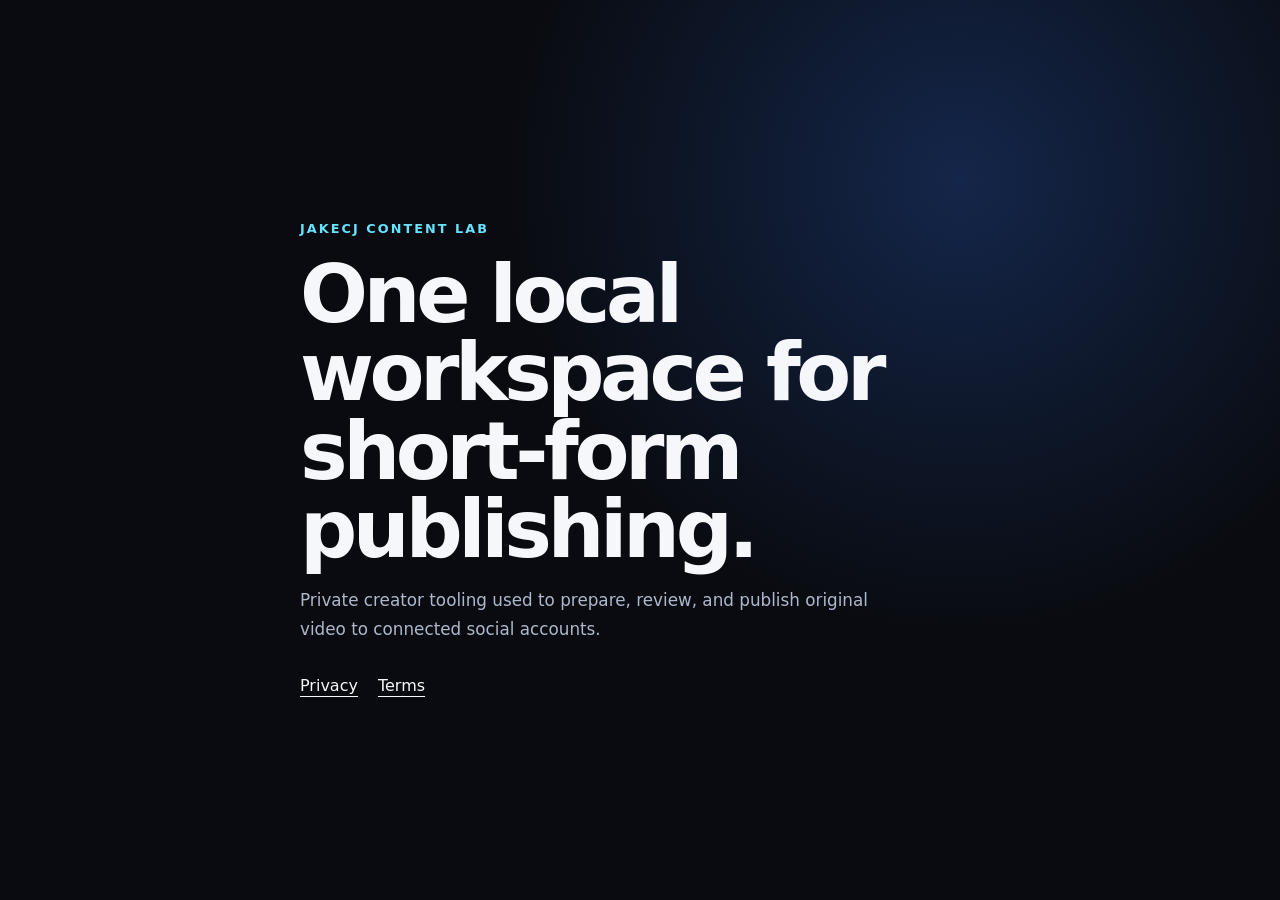
==== index.html @ aa2d5d26 "Add owned OAuth relay for local Postiz" ====
<!doctype html>
<html lang="en">
<head>
  <meta charset="utf-8">
  <meta name="viewport" content="width=device-width, initial-scale=1">
  <meta name="description" content="JakeCJ Content Lab helps its owner prepare and publish original short-form video across social platforms.">
  <title>JakeCJ Content Lab</title>
  <link rel="stylesheet" href="styles.css">
</head>
<body>
  <main>
    <p class="eyebrow">JAKECJ CONTENT LAB</p>
    <h1>One local workspace for short-form publishing.</h1>
    <p>Private creator tooling used to prepare, review, and publish original video to connected social accounts.</p>
    <nav aria-label="Legal">
      <a href="privacy/">Privacy</a>
      <a href="terms/">Terms</a>
    </nav>
  </main>
</body>
</html>
---- styles.css ----
:root { color-scheme: dark; font-family: Inter, ui-sans-serif, system-ui, sans-serif; background: #090b10; color: #f5f7fa; }
* { box-sizing: border-box; }
body { margin: 0; min-height: 100vh; display: grid; place-items: center; background: radial-gradient(circle at 75% 20%, #14264a 0, transparent 38%), #090b10; }
main { width: min(680px, calc(100% - 40px)); padding: 56px 0; }
.eyebrow { color: #66e3ff; font-size: .8rem; font-weight: 800; letter-spacing: .16em; }
h1 { max-width: 620px; margin: 16px 0; font-size: clamp(2.4rem, 8vw, 5rem); line-height: .98; letter-spacing: -.055em; }
p { max-width: 580px; color: #aeb8ca; font-size: 1.05rem; line-height: 1.7; }
nav { display: flex; gap: 20px; margin-top: 32px; }
a { color: #f5f7fa; text-underline-offset: 5px; }
.legal h1 { font-size: clamp(2rem, 6vw, 3.5rem); }
.legal h2 { margin-top: 32px; }
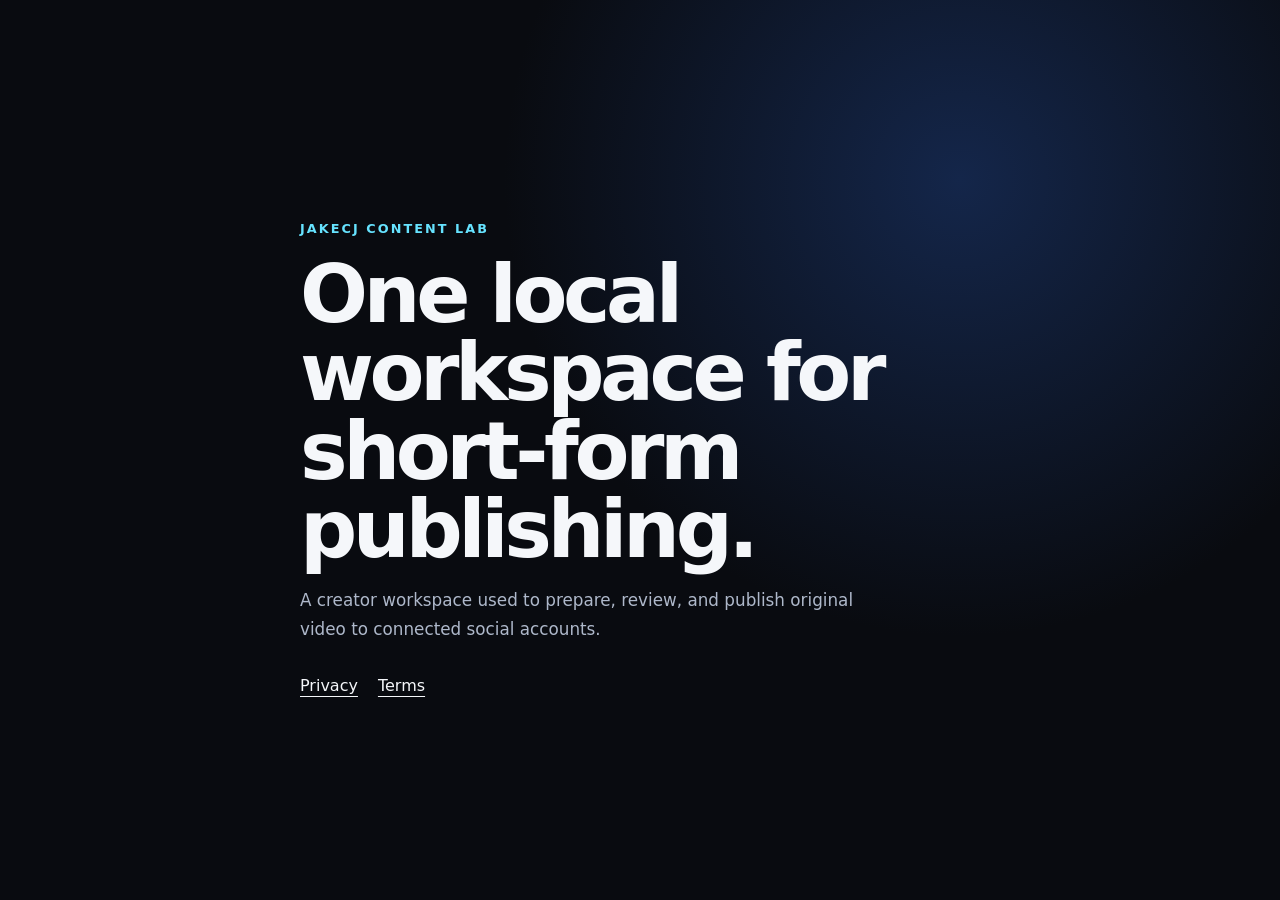
==== commit ad963bb1: "Polish OAuth site copy" ====
--- a/index.html
+++ b/index.html
@@ -11,7 +11,7 @@
   <main>
     <p class="eyebrow">JAKECJ CONTENT LAB</p>
     <h1>One local workspace for short-form publishing.</h1>
-    <p>Private creator tooling used to prepare, review, and publish original video to connected social accounts.</p>
+    <p>A creator workspace used to prepare, review, and publish original video to connected social accounts.</p>
     <nav aria-label="Legal">
       <a href="privacy/">Privacy</a>
       <a href="terms/">Terms</a>
